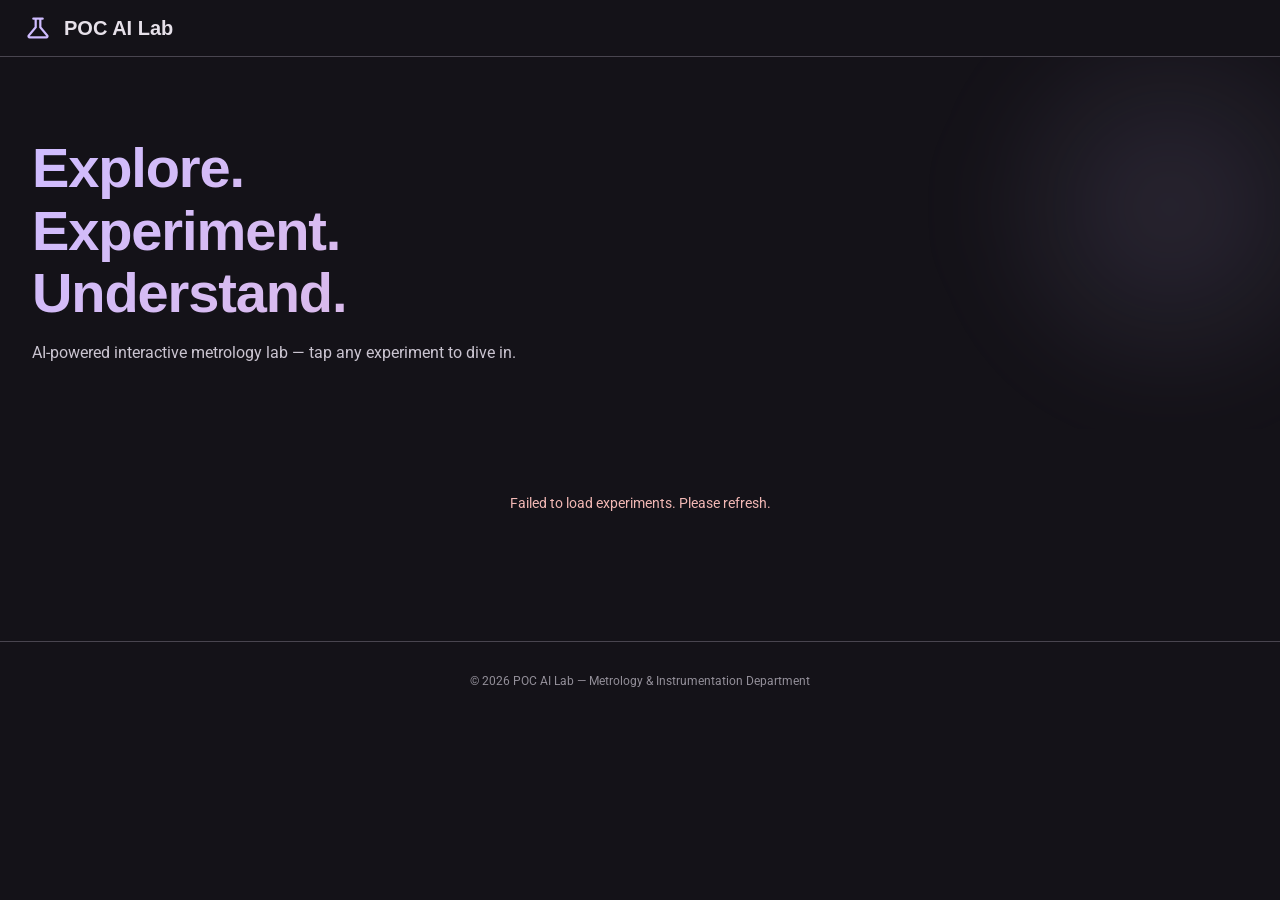
==== public/index.html @ b09f726a "fix: resolve Vercel 404, enhance AI context, add testing/prod envs" ====
<!DOCTYPE html>
<html lang="en">

<head>
    <meta charset="UTF-8">
    <meta name="viewport" content="width=device-width, initial-scale=1.0">
    <title>POC AI Lab — Interactive Experiments</title>
    <meta name="description" content="Explore metrology and instrumentation lab experiments with AI-powered guidance.">

    <!-- Material Symbols (Outlined) -->
    <link rel="stylesheet"
        href="https://fonts.googleapis.com/css2?family=Material+Symbols+Outlined:opsz,wght,FILL,GRAD@24,400,0,0" />
    <!-- Google Fonts — matching M3 Expressive typography -->
    <link
        href="https://fonts.googleapis.com/css2?family=Google+Sans:wght@400;500;700&family=Roboto:wght@400;500&display=swap"
        rel="stylesheet">

    <link rel="stylesheet" href="style.css">
</head>

<body>

    <!-- ======================== TOP APP BAR ======================== -->
    <header class="top-app-bar">
        <div class="top-app-bar__inner">
            <span class="material-symbols-outlined top-app-bar__icon">science</span>
            <h1 class="top-app-bar__title">POC AI Lab</h1>
        </div>
    </header>

    <!-- ======================== HERO ======================== -->
    <section class="hero" id="hero">
        <div class="hero__text">
            <h2 class="display-large">Explore.<br>Experiment.<br>Understand.</h2>
            <p class="body-large">AI-powered interactive metrology lab — tap any experiment to dive in.</p>
        </div>
        <div class="hero__shape"></div>
    </section>

    <!-- ======================== EXPERIMENT LIST ======================== -->
    <main class="surface-container" id="main-content">
        <section id="experiment-list" class="experiment-grid">
            <div class="loader" id="loader">
                <div class="loader__spinner"></div>
                <p class="body-medium">Loading experiments…</p>
            </div>
        </section>

        <!-- ======================== EXPERIMENT DETAIL ======================== -->
        <section id="experiment-details" class="hidden">
            <!-- Back FAB -->
            <button id="back-btn" class="fab fab--secondary" aria-label="Back to list">
                <span class="material-symbols-outlined">arrow_back</span>
            </button>

            <div class="detail-layout">
                <!-- LEFT — Media -->
                <article class="detail-card media-card">
                    <h2 id="exp-title" class="headline-large"></h2>

                    <!-- Carousel -->
                    <div class="carousel" id="carousel">
                        <div class="carousel__track" id="carousel-track"></div>
                        <button class="carousel__btn carousel__btn--prev" id="carousel-prev"
                            aria-label="Previous image">
                            <span class="material-symbols-outlined">chevron_left</span>
                        </button>
                        <button class="carousel__btn carousel__btn--next" id="carousel-next" aria-label="Next image">
                            <span class="material-symbols-outlined">chevron_right</span>
                        </button>
                        <div class="carousel__dots" id="carousel-dots"></div>
                    </div>

                    <!-- Audio -->
                    <div class="audio-section">
                        <span class="material-symbols-outlined">graphic_eq</span>
                        <audio id="exp-audio" controls></audio>
                    </div>

                    <!-- Narration -->
                    <p id="narration-text" class="body-medium narration-text"></p>
                </article>

                <!-- RIGHT — AI Chat -->
                <aside class="detail-card chat-card">
                    <div class="chat-header">
                        <span class="material-symbols-outlined">smart_toy</span>
                        <h3 class="title-large">Lab Assistant</h3>
                    </div>
                    <div id="chat-messages" class="chat-messages">
                        <div class="message ai">
                            <p>👋 Hi! I'm your AI lab assistant. Ask me anything about this experiment.</p>
                        </div>
                    </div>
                    <div class="chat-input-area">
                        <input type="text" id="chat-input" class="chat-input" placeholder="Ask a question…"
                            autocomplete="off">
                        <button id="send-btn" class="fab fab--primary fab--small" aria-label="Send message">
                            <span class="material-symbols-outlined">send</span>
                        </button>
                    </div>
                </aside>
            </div>
        </section>
    </main>

    <!-- ======================== FOOTER ======================== -->
    <footer class="footer">
        <p class="body-small">&copy; 2026 POC AI Lab &mdash; Metrology & Instrumentation Department</p>
    </footer>

    <script src="app.js"></script>
</body>

</html>
---- public/style.css ----
/* ==========================================================================
   POC AI Lab — Material 3 Expressive Design System
   ==========================================================================
   Color tokens follow M3 dark-scheme conventions.
   Shape tokens use the Expressive "extra-large" rounding.
   Motion uses M3 emphasized easing.
   ========================================================================== */

/* ---------------------------------------------------------------------------
   0. Design Tokens
   --------------------------------------------------------------------------- */
:root {
    /* ---- M3 Dark Scheme (Violet / Purple seed) ---- */
    --md-sys-color-primary: #cfbcff;
    --md-sys-color-on-primary: #381e72;
    --md-sys-color-primary-container: #4f378b;
    --md-sys-color-on-primary-container: #e9ddff;

    --md-sys-color-secondary: #ccc2dc;
    --md-sys-color-on-secondary: #332d41;
    --md-sys-color-secondary-container: #4a4458;

    --md-sys-color-tertiary: #efb8c8;
    --md-sys-color-on-tertiary: #492532;
    --md-sys-color-tertiary-container: #633b48;

    --md-sys-color-surface: #141218;
    --md-sys-color-surface-dim: #141218;
    --md-sys-color-surface-bright: #3b383e;
    --md-sys-color-surface-container-lowest: #0f0d13;
    --md-sys-color-surface-container-low: #1d1b20;
    --md-sys-color-surface-container: #211f26;
    --md-sys-color-surface-container-high: #2b2930;
    --md-sys-color-surface-container-highest: #36343b;

    --md-sys-color-on-surface: #e6e0e9;
    --md-sys-color-on-surface-variant: #cac4d0;
    --md-sys-color-outline: #938f99;
    --md-sys-color-outline-variant: #49454f;

    --md-sys-color-error: #f2b8b5;
    --md-sys-color-on-error: #601410;
    --md-sys-color-inverse-surface: #e6e0e9;
    --md-sys-color-inverse-on-surface: #322f35;

    /* ---- Elevation overlays (M3 tonal) ---- */
    --md-sys-elevation-1: 0 1px 3px 1px rgba(0, 0, 0, .15), 0 1px 2px rgba(0, 0, 0, .3);
    --md-sys-elevation-2: 0 2px 6px 2px rgba(0, 0, 0, .15), 0 1px 2px rgba(0, 0, 0, .3);
    --md-sys-elevation-3: 0 4px 8px 3px rgba(0, 0, 0, .15), 0 1px 3px rgba(0, 0, 0, .3);

    /* ---- Shape ---- */
    --md-sys-shape-corner-xl: 28px;
    --md-sys-shape-corner-l: 16px;
    --md-sys-shape-corner-m: 12px;
    --md-sys-shape-corner-s: 8px;
    --md-sys-shape-corner-full: 9999px;

    /* ---- Motion ---- */
    --md-sys-motion-emphasized: 0.4s cubic-bezier(0.2, 0, 0, 1);
    --md-sys-motion-standard: 0.3s cubic-bezier(0.2, 0, 0, 1);
}

/* ---------------------------------------------------------------------------
   1. Reset & Base
   --------------------------------------------------------------------------- */
*,
*::before,
*::after {
    margin: 0;
    padding: 0;
    box-sizing: border-box;
}

html {
    scroll-behavior: smooth;
}

body {
    font-family: 'Roboto', 'Google Sans', system-ui, sans-serif;
    background: var(--md-sys-color-surface);
    color: var(--md-sys-color-on-surface);
    line-height: 1.6;
    -webkit-font-smoothing: antialiased;
    overflow-x: hidden;
}

/* ---------------------------------------------------------------------------
   2. Typography (M3 type scale subset)
   --------------------------------------------------------------------------- */
.display-large {
    font-family: 'Google Sans', sans-serif;
    font-size: clamp(2.5rem, 6vw, 3.5rem);
    font-weight: 700;
    line-height: 1.12;
    letter-spacing: -0.02em;
}

.headline-large {
    font-family: 'Google Sans', sans-serif;
    font-size: 2rem;
    font-weight: 700;
    line-height: 1.25;
}

.title-large {
    font-family: 'Google Sans', sans-serif;
    font-size: 1.375rem;
    font-weight: 500;
    line-height: 1.27;
}

.body-large {
    font-size: 1rem;
    font-weight: 400;
    line-height: 1.5;
    color: var(--md-sys-color-on-surface-variant);
}

.body-medium {
    font-size: 0.875rem;
    font-weight: 400;
    line-height: 1.43;
    color: var(--md-sys-color-on-surface-variant);
}

.body-small {
    font-size: 0.75rem;
    font-weight: 400;
    line-height: 1.33;
    color: var(--md-sys-color-outline);
}

.label-large {
    font-size: 0.875rem;
    font-weight: 500;
    letter-spacing: 0.01em;
}

/* ---------------------------------------------------------------------------
   3. Top App Bar
   --------------------------------------------------------------------------- */
.top-app-bar {
    position: sticky;
    top: 0;
    z-index: 100;
    background: var(--md-sys-color-surface);
    border-bottom: 1px solid var(--md-sys-color-outline-variant);
    padding: 0.75rem 1.5rem;
}

.top-app-bar__inner {
    display: flex;
    align-items: center;
    gap: 0.75rem;
    max-width: 1400px;
    margin: 0 auto;
}

.top-app-bar__icon {
    font-size: 1.75rem;
    color: var(--md-sys-color-primary);
}

.top-app-bar__title {
    font-family: 'Google Sans', sans-serif;
    font-size: 1.25rem;
    font-weight: 700;
    color: var(--md-sys-color-on-surface);
}

/* ---------------------------------------------------------------------------
   4. Hero Section
   --------------------------------------------------------------------------- */
.hero {
    position: relative;
    padding: 5rem 2rem 4rem;
    max-width: 1400px;
    margin: 0 auto;
    overflow: hidden;
}

.hero__text {
    position: relative;
    z-index: 2;
}

.hero__text .display-large {
    background: linear-gradient(135deg, var(--md-sys-color-primary), var(--md-sys-color-tertiary));
    -webkit-background-clip: text;
    background-clip: text;
    -webkit-text-fill-color: transparent;
    margin-bottom: 1rem;
}

.hero__text .body-large {
    max-width: 520px;
}

.hero__shape {
    position: absolute;
    top: -60px;
    right: -100px;
    z-index: 1;
    width: 420px;
    height: 420px;
    border-radius: 50%;
    background: radial-gradient(circle, rgba(207, 188, 255, 0.12), transparent 70%);
    filter: blur(40px);
    animation: heroPulse 6s ease-in-out infinite alternate;
}

@keyframes heroPulse {
    0% {
        transform: scale(1) translate(0, 0);
        opacity: 0.6;
    }

    100% {
        transform: scale(1.2) translate(-30px, 20px);
        opacity: 1;
    }
}

/* ---------------------------------------------------------------------------
   5. Surface Container (main wrapper)
   --------------------------------------------------------------------------- */
.surface-container {
    max-width: 1400px;
    margin: 0 auto;
    padding: 0 2rem 4rem;
}

/* ---------------------------------------------------------------------------
   6. Experiment Grid (cards)
   --------------------------------------------------------------------------- */
.experiment-grid {
    display: grid;
    grid-template-columns: repeat(auto-fill, minmax(300px, 1fr));
    gap: 1.5rem;
}

.exp-card {
    background: var(--md-sys-color-surface-container);
    border-radius: var(--md-sys-shape-corner-xl);
    overflow: hidden;
    cursor: pointer;
    transition: transform var(--md-sys-motion-emphasized),
        box-shadow var(--md-sys-motion-emphasized);
    border: 1px solid transparent;
}

.exp-card:hover {
    transform: translateY(-6px) scale(1.01);
    box-shadow: var(--md-sys-elevation-3);
    border-color: var(--md-sys-color-outline-variant);
}

.exp-card:active {
    transform: scale(0.98);
}

.exp-card__img {
    width: 100%;
    height: 200px;
    object-fit: cover;
    background: var(--md-sys-color-surface-container-highest);
}

.exp-card__body {
    padding: 1.25rem 1.5rem;
}

.exp-card__title {
    font-family: 'Google Sans', sans-serif;
    font-size: 1.1rem;
    font-weight: 500;
    margin-bottom: 0.25rem;
    color: var(--md-sys-color-on-surface);
}

.exp-card__sub {
    font-size: 0.8rem;
    color: var(--md-sys-color-outline);
}

/* Staggered fade-in for cards */
@keyframes slideUp {
    from {
        opacity: 0;
        transform: translateY(24px);
    }

    to {
        opacity: 1;
        transform: translateY(0);
    }
}

.exp-card {
    animation: slideUp var(--md-sys-motion-emphasized) both;
}

/* ---------------------------------------------------------------------------
   7. Hidden utility
   --------------------------------------------------------------------------- */
.hidden {
    display: none !important;
}

/* ---------------------------------------------------------------------------
   8. Detail Layout
   --------------------------------------------------------------------------- */
.detail-layout {
    display: grid;
    grid-template-columns: 1fr 420px;
    gap: 1.5rem;
    margin-top: 1rem;
}

.detail-card {
    background: var(--md-sys-color-surface-container);
    border-radius: var(--md-sys-shape-corner-xl);
    border: 1px solid var(--md-sys-color-outline-variant);
    padding: 2rem;
    animation: slideUp 0.5s ease both;
}

/* ---------------------------------------------------------------------------
   9. Carousel
   --------------------------------------------------------------------------- */
.carousel {
    position: relative;
    width: 100%;
    height: 380px;
    border-radius: var(--md-sys-shape-corner-l);
    overflow: hidden;
    background: var(--md-sys-color-surface-container-highest);
    margin: 1.25rem 0;
}

.carousel__track {
    display: flex;
    height: 100%;
    transition: transform var(--md-sys-motion-emphasized);
}

.carousel__track img {
    min-width: 100%;
    height: 100%;
    object-fit: contain;
    flex-shrink: 0;
}

.carousel__btn {
    position: absolute;
    top: 50%;
    transform: translateY(-50%);
    width: 48px;
    height: 48px;
    border-radius: var(--md-sys-shape-corner-full);
    border: none;
    background: var(--md-sys-color-surface-container-high);
    color: var(--md-sys-color-on-surface);
    cursor: pointer;
    display: flex;
    align-items: center;
    justify-content: center;
    box-shadow: var(--md-sys-elevation-1);
    transition: background var(--md-sys-motion-standard);
    z-index: 3;
}

.carousel__btn:hover {
    background: var(--md-sys-color-primary-container);
    color: var(--md-sys-color-on-primary-container);
}

.carousel__btn--prev {
    left: 12px;
}

.carousel__btn--next {
    right: 12px;
}

.carousel__dots {
    position: absolute;
    bottom: 12px;
    left: 50%;
    transform: translateX(-50%);
    display: flex;
    gap: 8px;
    z-index: 3;
}

.carousel__dot {
    width: 10px;
    height: 10px;
    border-radius: 50%;
    background: var(--md-sys-color-outline);
    border: none;
    cursor: pointer;
    transition: background var(--md-sys-motion-standard), transform var(--md-sys-motion-standard);
}

.carousel__dot.active {
    background: var(--md-sys-color-primary);
    transform: scale(1.3);
}

/* ---------------------------------------------------------------------------
   10. Audio Section
   --------------------------------------------------------------------------- */
.audio-section {
    display: flex;
    align-items: center;
    gap: 0.75rem;
    margin: 1rem 0;
    padding: 0.75rem 1rem;
    background: var(--md-sys-color-surface-container-high);
    border-radius: var(--md-sys-shape-corner-full);
}

.audio-section .material-symbols-outlined {
    color: var(--md-sys-color-primary);
}

.audio-section audio {
    flex: 1;
    height: 36px;
}

/* Webkit audio overrides for dark theme */
audio::-webkit-media-controls-panel {
    background: transparent;
}

.narration-text {
    margin-top: 0.75rem;
    padding: 1rem 1.25rem;
    background: var(--md-sys-color-surface-container-low);
    border-radius: var(--md-sys-shape-corner-m);
    border-left: 4px solid var(--md-sys-color-primary);
    line-height: 1.7;
}

/* ---------------------------------------------------------------------------
   11. Chat Card
   --------------------------------------------------------------------------- */
.chat-card {
    display: flex;
    flex-direction: column;
    padding: 0;
    overflow: hidden;
}

.chat-header {
    display: flex;
    align-items: center;
    gap: 0.75rem;
    padding: 1.25rem 1.5rem;
    background: var(--md-sys-color-primary-container);
    color: var(--md-sys-color-on-primary-container);
}

.chat-messages {
    flex: 1;
    overflow-y: auto;
    padding: 1.25rem;
    display: flex;
    flex-direction: column;
    gap: 0.75rem;
    min-height: 350px;
    max-height: 520px;
}

.message {
    max-width: 85%;
    padding: 0.75rem 1rem;
    border-radius: var(--md-sys-shape-corner-l);
    font-size: 0.9rem;
    line-height: 1.55;
    word-break: break-word;
    animation: slideUp 0.25s ease both;
}

.message.user {
    align-self: flex-end;
    background: var(--md-sys-color-primary);
    color: var(--md-sys-color-on-primary);
    border-bottom-right-radius: var(--md-sys-shape-corner-s);
}

.message.ai {
    align-self: flex-start;
    background: var(--md-sys-color-surface-container-high);
    color: var(--md-sys-color-on-surface);
    border-bottom-left-radius: var(--md-sys-shape-corner-s);
}

.message.ai.typing {
    color: var(--md-sys-color-outline);
    font-style: italic;
}

.chat-input-area {
    display: flex;
    align-items: center;
    gap: 0.5rem;
    padding: 0.75rem 1rem;
    background: var(--md-sys-color-surface-container-low);
    border-top: 1px solid var(--md-sys-color-outline-variant);
}

.chat-input {
    flex: 1;
    background: var(--md-sys-color-surface-container);
    border: 1px solid var(--md-sys-color-outline-variant);
    color: var(--md-sys-color-on-surface);
    padding: 0.7rem 1rem;
    border-radius: var(--md-sys-shape-corner-full);
    outline: none;
    font-size: 0.9rem;
    transition: border-color var(--md-sys-motion-standard);
}

.chat-input:focus {
    border-color: var(--md-sys-color-primary);
}

.chat-input::placeholder {
    color: var(--md-sys-color-outline);
}

/* ---------------------------------------------------------------------------
   12. FAB (Floating Action Button)
   --------------------------------------------------------------------------- */
.fab {
    display: inline-flex;
    align-items: center;
    justify-content: center;
    border: none;
    cursor: pointer;
    border-radius: var(--md-sys-shape-corner-l);
    transition: background var(--md-sys-motion-standard), box-shadow var(--md-sys-motion-standard);
}

.fab--primary {
    background: var(--md-sys-color-primary);
    color: var(--md-sys-color-on-primary);
    box-shadow: var(--md-sys-elevation-2);
    width: 48px;
    height: 48px;
}

.fab--primary:hover {
    box-shadow: var(--md-sys-elevation-3);
}

.fab--small {
    width: 40px;
    height: 40px;
    border-radius: var(--md-sys-shape-corner-m);
}

.fab--secondary {
    background: var(--md-sys-color-secondary-container);
    color: var(--md-sys-color-on-secondary);
    box-shadow: var(--md-sys-elevation-1);
    padding: 0.6rem 1.25rem;
    gap: 0.5rem;
}

.fab--secondary:hover {
    box-shadow: var(--md-sys-elevation-2);
}

/* ---------------------------------------------------------------------------
   13. Loader
   --------------------------------------------------------------------------- */
.loader {
    grid-column: 1 / -1;
    display: flex;
    flex-direction: column;
    align-items: center;
    justify-content: center;
    padding: 4rem;
    gap: 1rem;
}

.loader__spinner {
    width: 48px;
    height: 48px;
    border: 4px solid var(--md-sys-color-outline-variant);
    border-top-color: var(--md-sys-color-primary);
    border-radius: 50%;
    animation: spin 0.8s linear infinite;
}

@keyframes spin {
    to {
        transform: rotate(360deg);
    }
}

/* ---------------------------------------------------------------------------
   14. Footer
   --------------------------------------------------------------------------- */
.footer {
    text-align: center;
    padding: 2rem;
    border-top: 1px solid var(--md-sys-color-outline-variant);
}

/* ---------------------------------------------------------------------------
   15. Responsive
   --------------------------------------------------------------------------- */
@media (max-width: 900px) {
    .detail-layout {
        grid-template-columns: 1fr;
    }

    .chat-messages {
        max-height: 400px;
    }

    .hero {
        padding: 3rem 1.5rem 2rem;
    }

    .hero__shape {
        width: 260px;
        height: 260px;
        right: -60px;
    }
}

@media (max-width: 600px) {
    .experiment-grid {
        grid-template-columns: 1fr;
    }

    .hero__text .display-large {
        font-size: 2rem;
    }

    .surface-container {
        padding: 0 1rem 2rem;
    }

    .top-app-bar {
        padding: 0.5rem 1rem;
    }
}

/* ---------------------------------------------------------------------------
   16. Scrollbar (M3 feel)
   --------------------------------------------------------------------------- */
::-webkit-scrollbar {
    width: 6px;
}

::-webkit-scrollbar-track {
    background: transparent;
}

::-webkit-scrollbar-thumb {
    background: var(--md-sys-color-outline-variant);
    border-radius: 3px;
}

::-webkit-scrollbar-thumb:hover {
    background: var(--md-sys-color-outline);
}
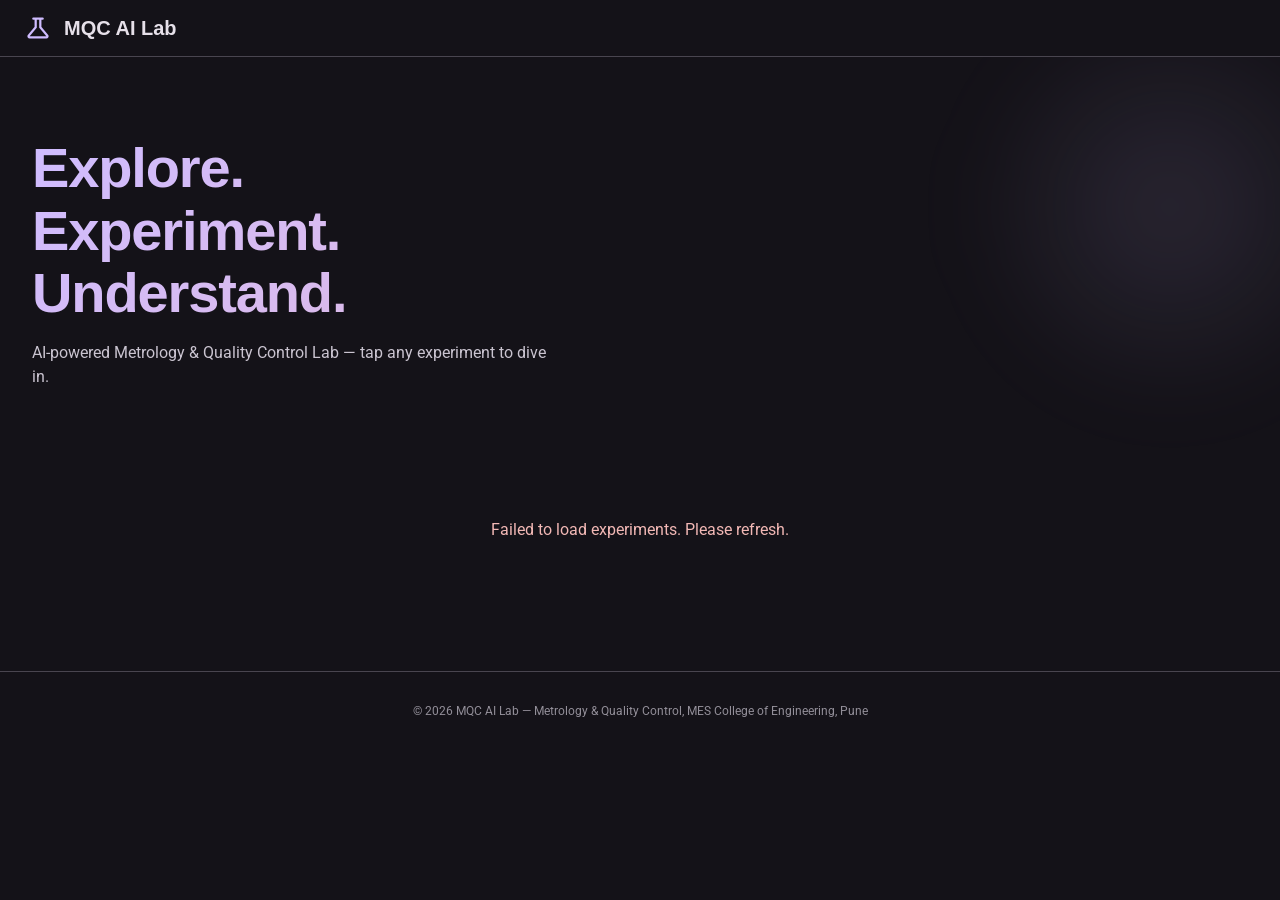
==== commit e02a8691: "Testing push to personal repo" ====
--- a/public/index.html
+++ b/public/index.html
@@ -1,43 +1,128 @@
 <!DOCTYPE html>
 <html lang="en">
-
 <head>
     <meta charset="UTF-8">
     <meta name="viewport" content="width=device-width, initial-scale=1.0">
-    <title>POC AI Lab — Interactive Experiments</title>
-    <meta name="description" content="Explore metrology and instrumentation lab experiments with AI-powered guidance.">
-
-    <!-- Material Symbols (Outlined) -->
-    <link rel="stylesheet"
-        href="https://fonts.googleapis.com/css2?family=Material+Symbols+Outlined:opsz,wght,FILL,GRAD@24,400,0,0" />
-    <!-- Google Fonts — matching M3 Expressive typography -->
-    <link
-        href="https://fonts.googleapis.com/css2?family=Google+Sans:wght@400;500;700&family=Roboto:wght@400;500&display=swap"
-        rel="stylesheet">
-
+    <title>MQC AI Lab — Interactive Experiments</title>
+    <meta name="description" content="Explore Metrology & Quality Control lab experiments with AI-powered guidance. MES College of Engineering, Pune.">
+
+    <link rel="stylesheet" href="https://fonts.googleapis.com/css2?family=Material+Symbols+Outlined:opsz,wght,FILL,GRAD@24,400,0,0"/>
+    <link href="https://fonts.googleapis.com/css2?family=Google+Sans:wght@400;500;700&family=Roboto:wght@400;500&family=Roboto+Mono:wght@400&display=swap" rel="stylesheet">
     <link rel="stylesheet" href="style.css">
+
+    <style>
+        /* ── Tab Strip ──────────────────────── */
+        .tab-strip {
+            display: flex; gap: 0; border-bottom: 2px solid var(--md-sys-color-outline-variant);
+            margin: 1rem 0 0; overflow-x: auto; scrollbar-width: none;
+        }
+        .tab-strip::-webkit-scrollbar { display: none; }
+        .tab-btn {
+            display: flex; align-items: center; gap: 0.35rem;
+            padding: 0.65rem 1.1rem; border: none; background: none;
+            color: var(--md-sys-color-on-surface-variant); font-family: 'Google Sans', sans-serif;
+            font-size: 0.87rem; font-weight: 500; cursor: pointer; white-space: nowrap;
+            border-bottom: 2px solid transparent; margin-bottom: -2px;
+            transition: color .2s, border-color .2s;
+        }
+        .tab-btn .material-symbols-outlined { font-size: 1rem; }
+        .tab-btn.active { color: var(--md-sys-color-primary); border-bottom-color: var(--md-sys-color-primary); }
+        .tab-panel { display: none; padding: 1.25rem 0 0; }
+        .tab-panel.active { display: block; }
+
+        /* ── Procedure steps ────────────────── */
+        .procedure-section { margin-bottom: 1.25rem; }
+        .procedure-section h4 {
+            font-size: 0.85rem; font-weight: 600; text-transform: uppercase; letter-spacing: .06em;
+            color: var(--md-sys-color-primary); margin: 0 0 0.6rem;
+        }
+        .step-list { list-style: none; padding: 0; margin: 0; display: flex; flex-direction: column; gap: 0.5rem; }
+        .step-item {
+            display: flex; gap: 0.75rem; align-items: flex-start;
+            background: var(--md-sys-color-surface-container);
+            border-left: 3px solid var(--md-sys-color-primary);
+            border-radius: 0 10px 10px 0; padding: 0.65rem 0.9rem; font-size: 0.87rem;
+        }
+        .step-num {
+            min-width: 22px; height: 22px; background: var(--md-sys-color-primary);
+            color: var(--md-sys-color-on-primary); border-radius: 50%; display: flex;
+            align-items: center; justify-content: center; font-size: 0.7rem; font-weight: 700; flex-shrink: 0;
+        }
+
+        /* ── Theory blocks ──────────────────── */
+        .theory-block {
+            background: var(--md-sys-color-surface-container);
+            border-radius: 12px; padding: 1rem; margin-bottom: 0.75rem;
+        }
+        .theory-block h4 { font-size: 0.82rem; font-weight: 700; color: var(--md-sys-color-primary); margin: 0 0 0.4rem; text-transform: uppercase; letter-spacing: .05em; }
+        .theory-block p { font-size: 0.87rem; margin: 0; line-height: 1.6; color: var(--md-sys-color-on-surface-variant); }
+
+        /* ── Formula chips ──────────────────── */
+        .formula-grid { display: flex; flex-direction: column; gap: 0.5rem; }
+        .formula-chip {
+            background: var(--md-sys-color-surface-container-high);
+            border: 1px solid var(--md-sys-color-outline-variant);
+            border-radius: 8px; padding: 0.5rem 0.85rem; font-family: 'Roboto Mono', monospace;
+            font-size: 0.82rem; color: var(--md-sys-color-on-surface);
+        }
+
+        /* ── Key points ─────────────────────── */
+        .key-points-list { list-style: none; padding: 0; margin: 0; display: flex; flex-direction: column; gap: 0.5rem; }
+        .key-point-item {
+            display: flex; gap: 0.6rem; align-items: flex-start;
+            font-size: 0.87rem; color: var(--md-sys-color-on-surface);
+        }
+        .key-point-item .material-symbols-outlined { font-size: 1rem; color: var(--md-sys-color-primary); flex-shrink: 0; margin-top: 0.1rem; }
+
+        /* ── Objectives ─────────────────────── */
+        .objectives-list {
+            list-style: none; padding: 0; margin: 0; display: flex; flex-direction: column; gap: 0.4rem; counter-reset: obj-counter;
+        }
+        .objectives-list li {
+            display: flex; gap: 0.6rem; align-items: flex-start; font-size: 0.87rem;
+            counter-increment: obj-counter; color: var(--md-sys-color-on-surface);
+        }
+        .objectives-list li::before {
+            content: counter(obj-counter);
+            min-width: 20px; height: 20px; background: var(--md-sys-color-secondary-container);
+            color: var(--md-sys-color-on-secondary); border-radius: 50%;
+            display: flex; align-items: center; justify-content: center; font-size: 0.7rem; font-weight: 700; flex-shrink: 0;
+        }
+
+        /* ── Audio player enhanced ──────────── */
+        .audio-section { display: flex; align-items: center; gap: 0.75rem; margin: 0.75rem 0; padding: 0.75rem; background: var(--md-sys-color-surface-container); border-radius: 12px; }
+        .audio-label { font-size: 0.78rem; color: var(--md-sys-color-on-surface-variant); white-space: nowrap; }
+        .audio-section audio { flex: 1; height: 36px; min-width: 120px; }
+
+        /* ── Narration text ─────────────────── */
+        .narration-card { background: linear-gradient(135deg, var(--md-sys-color-primary-container) 0%, var(--md-sys-color-surface-container) 100%); border-radius: 14px; padding: 1.1rem 1.25rem; margin-bottom: 0.75rem; }
+        .narration-card .narration-eyebrow { font-size: 0.7rem; font-weight: 700; text-transform: uppercase; letter-spacing: .08em; color: var(--md-sys-color-primary); margin-bottom: 0.35rem; display: flex; align-items: center; gap: 0.3rem; }
+        .narration-card p { font-size: 0.87rem; line-height: 1.7; color: var(--md-sys-color-on-surface); margin: 0; }
+
+        /* ── Chat — friendly ─────────────────── */
+        .chat-greeting { font-size: 0.82rem; color: var(--md-sys-color-on-surface-variant); font-style: italic; margin-top: 0.25rem; }
+    </style>
 </head>
-
 <body>
 
-    <!-- ======================== TOP APP BAR ======================== -->
+    <!-- TOP APP BAR -->
     <header class="top-app-bar">
         <div class="top-app-bar__inner">
             <span class="material-symbols-outlined top-app-bar__icon">science</span>
-            <h1 class="top-app-bar__title">POC AI Lab</h1>
+            <h1 class="top-app-bar__title">MQC AI Lab</h1>
         </div>
     </header>
 
-    <!-- ======================== HERO ======================== -->
+    <!-- HERO -->
     <section class="hero" id="hero">
         <div class="hero__text">
             <h2 class="display-large">Explore.<br>Experiment.<br>Understand.</h2>
-            <p class="body-large">AI-powered interactive metrology lab — tap any experiment to dive in.</p>
+            <p class="body-large">AI-powered Metrology &amp; Quality Control Lab — tap any experiment to dive in.</p>
         </div>
         <div class="hero__shape"></div>
     </section>
 
-    <!-- ======================== EXPERIMENT LIST ======================== -->
+    <!-- EXPERIMENT LIST -->
     <main class="surface-container" id="main-content">
         <section id="experiment-list" class="experiment-grid">
             <div class="loader" id="loader">
@@ -46,7 +131,7 @@
             </div>
         </section>
 
-        <!-- ======================== EXPERIMENT DETAIL ======================== -->
+        <!-- EXPERIMENT DETAIL -->
         <section id="experiment-details" class="hidden">
             <!-- Back FAB -->
             <button id="back-btn" class="fab fab--secondary" aria-label="Back to list">
@@ -54,48 +139,83 @@
             </button>
 
             <div class="detail-layout">
-                <!-- LEFT — Media -->
+                <!-- LEFT — Media + Info -->
                 <article class="detail-card media-card">
                     <h2 id="exp-title" class="headline-large"></h2>
+                    <p id="exp-short-desc" style="font-size:0.87rem;color:var(--md-sys-color-on-surface-variant);margin:0.25rem 0 0.75rem"></p>
 
                     <!-- Carousel -->
                     <div class="carousel" id="carousel">
                         <div class="carousel__track" id="carousel-track"></div>
-                        <button class="carousel__btn carousel__btn--prev" id="carousel-prev"
-                            aria-label="Previous image">
-                            <span class="material-symbols-outlined">chevron_left</span>
-                        </button>
-                        <button class="carousel__btn carousel__btn--next" id="carousel-next" aria-label="Next image">
-                            <span class="material-symbols-outlined">chevron_right</span>
-                        </button>
+                        <button class="carousel__btn carousel__btn--prev" id="carousel-prev" aria-label="Previous"><span class="material-symbols-outlined">chevron_left</span></button>
+                        <button class="carousel__btn carousel__btn--next" id="carousel-next" aria-label="Next"><span class="material-symbols-outlined">chevron_right</span></button>
                         <div class="carousel__dots" id="carousel-dots"></div>
                     </div>
 
-                    <!-- Audio -->
+                    <!-- Audio player -->
                     <div class="audio-section">
-                        <span class="material-symbols-outlined">graphic_eq</span>
+                        <span class="material-symbols-outlined" style="color:var(--md-sys-color-primary)">graphic_eq</span>
+                        <span class="audio-label">Listen</span>
                         <audio id="exp-audio" controls></audio>
                     </div>
 
-                    <!-- Narration -->
-                    <p id="narration-text" class="body-medium narration-text"></p>
+                    <!-- Narration card -->
+                    <div class="narration-card" id="narration-card">
+                        <div class="narration-eyebrow"><span class="material-symbols-outlined" style="font-size:.9rem">record_voice_over</span> Narration</div>
+                        <p id="narration-text"></p>
+                    </div>
+
+                    <!-- Tab Strip -->
+                    <div class="tab-strip" id="tab-strip">
+                        <button class="tab-btn active" onclick="switchTab('overview')" id="tab-overview">
+                            <span class="material-symbols-outlined">info</span>Overview
+                        </button>
+                        <button class="tab-btn" onclick="switchTab('procedure')" id="tab-procedure">
+                            <span class="material-symbols-outlined">list_alt</span>Procedure
+                        </button>
+                        <button class="tab-btn" onclick="switchTab('theory')" id="tab-theory">
+                            <span class="material-symbols-outlined">menu_book</span>Theory
+                        </button>
+                        <button class="tab-btn" onclick="switchTab('keypoints')" id="tab-keypoints">
+                            <span class="material-symbols-outlined">tips_and_updates</span>Key Points
+                        </button>
+                    </div>
+
+                    <!-- Tab: Overview -->
+                    <div class="tab-panel active" id="panel-overview">
+                        <ul id="objectives-list" class="objectives-list"></ul>
+                        <div class="formula-grid" id="formula-grid" style="margin-top:1rem"></div>
+                    </div>
+
+                    <!-- Tab: Procedure -->
+                    <div class="tab-panel" id="panel-procedure">
+                        <div id="procedure-content"></div>
+                    </div>
+
+                    <!-- Tab: Theory -->
+                    <div class="tab-panel" id="panel-theory">
+                        <div id="theory-content"></div>
+                    </div>
+
+                    <!-- Tab: Key Points -->
+                    <div class="tab-panel" id="panel-keypoints">
+                        <ul id="keypoints-list" class="key-points-list"></ul>
+                    </div>
                 </article>
 
                 <!-- RIGHT — AI Chat -->
                 <aside class="detail-card chat-card">
                     <div class="chat-header">
                         <span class="material-symbols-outlined">smart_toy</span>
-                        <h3 class="title-large">Lab Assistant</h3>
-                    </div>
-                    <div id="chat-messages" class="chat-messages">
-                        <div class="message ai">
-                            <p>👋 Hi! I'm your AI lab assistant. Ask me anything about this experiment.</p>
+                        <div>
+                            <h3 class="title-large" style="margin:0">Lab Assistant</h3>
+                            <p class="chat-greeting" id="chat-greeting">Ask me anything about this experiment!</p>
                         </div>
                     </div>
+                    <div id="chat-messages" class="chat-messages"></div>
                     <div class="chat-input-area">
-                        <input type="text" id="chat-input" class="chat-input" placeholder="Ask a question…"
-                            autocomplete="off">
-                        <button id="send-btn" class="fab fab--primary fab--small" aria-label="Send message">
+                        <input type="text" id="chat-input" class="chat-input" placeholder="Ask a question…" autocomplete="off">
+                        <button id="send-btn" class="fab fab--primary fab--small" aria-label="Send">
                             <span class="material-symbols-outlined">send</span>
                         </button>
                     </div>
@@ -104,12 +224,11 @@
         </section>
     </main>
 
-    <!-- ======================== FOOTER ======================== -->
+    <!-- FOOTER -->
     <footer class="footer">
-        <p class="body-small">&copy; 2026 POC AI Lab &mdash; Metrology & Instrumentation Department</p>
+        <p class="body-small">&copy; 2026 MQC AI Lab &mdash; Metrology &amp; Quality Control, MES College of Engineering, Pune</p>
     </footer>
 
     <script src="app.js"></script>
 </body>
-
 </html>
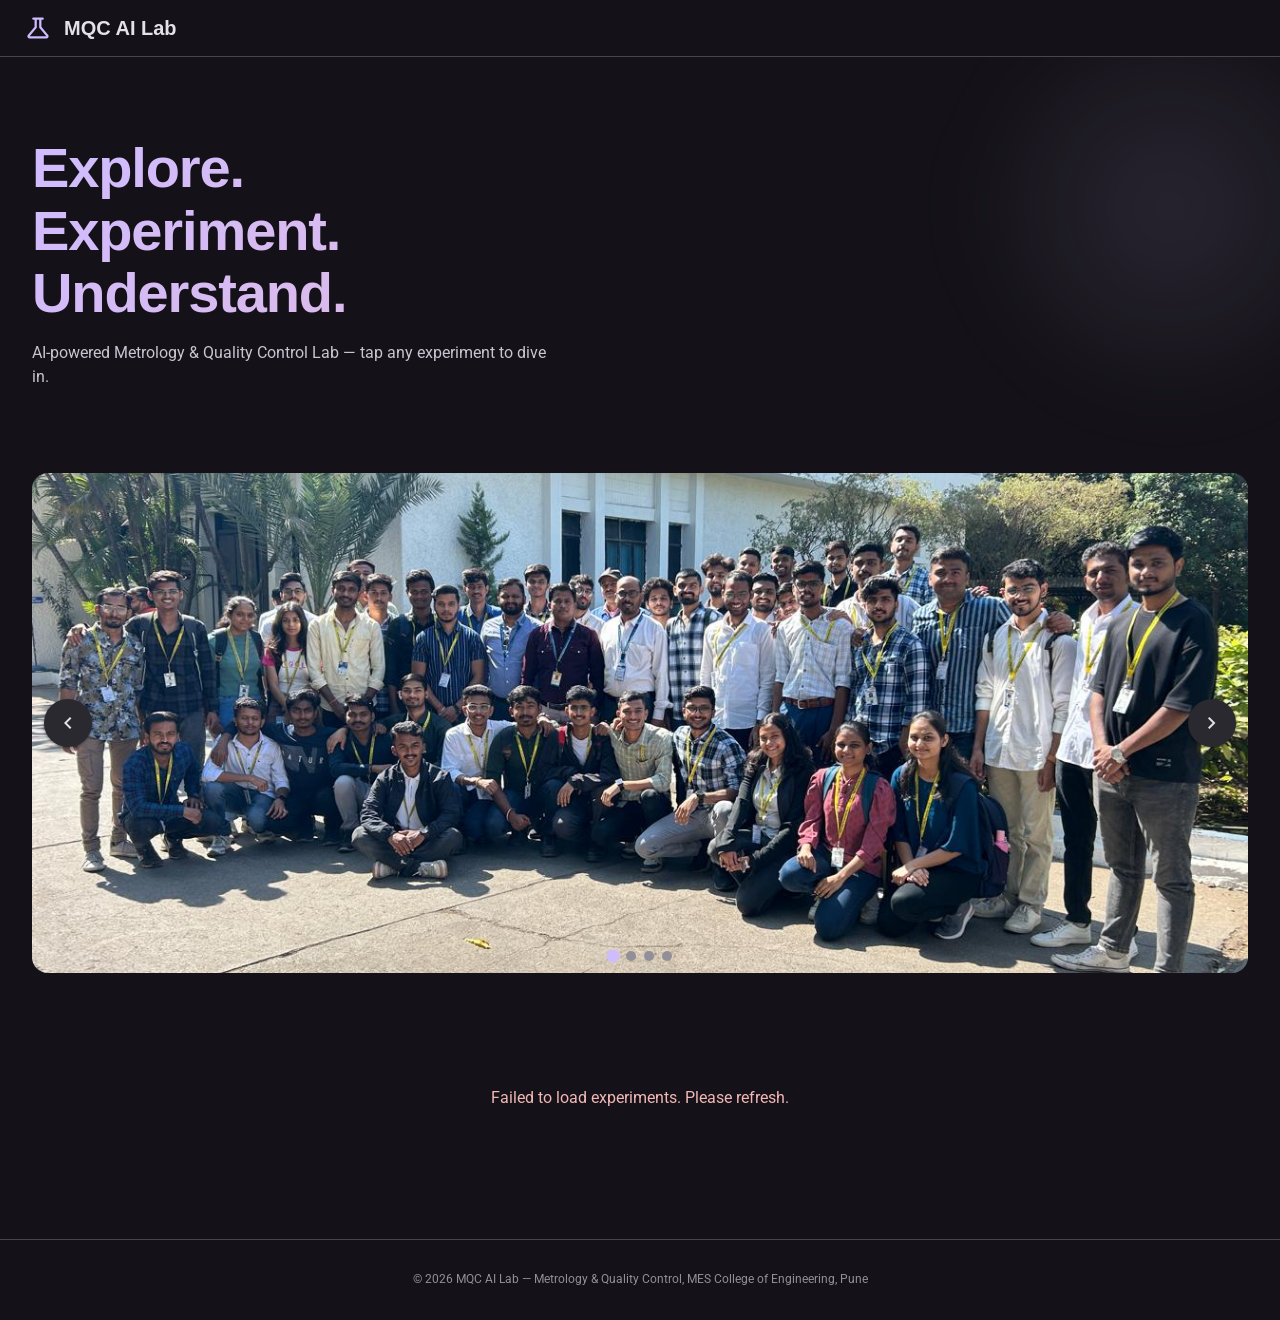
==== commit 9c5b5eb9: "Added imgs carousel" ====
--- a/public/index.html
+++ b/public/index.html
@@ -122,6 +122,18 @@
         <div class="hero__shape"></div>
     </section>
 
+    <!-- HERO CAROUSEL -->
+    <section class="hero-carousel-container" id="hero-carousel-section">
+        <div class="carousel" id="hero-carousel">
+            <div class="carousel__track" id="hero-carousel-track">
+                <!-- Images will be injected by JS -->
+            </div>
+            <button class="carousel__btn carousel__btn--prev" id="hero-carousel-prev" aria-label="Previous"><span class="material-symbols-outlined">chevron_left</span></button>
+            <button class="carousel__btn carousel__btn--next" id="hero-carousel-next" aria-label="Next"><span class="material-symbols-outlined">chevron_right</span></button>
+            <div class="carousel__dots" id="hero-carousel-dots"></div>
+        </div>
+    </section>
+
     <!-- EXPERIMENT LIST -->
     <main class="surface-container" id="main-content">
         <section id="experiment-list" class="experiment-grid">
--- a/public/style.css
+++ b/public/style.css
@@ -325,6 +325,23 @@
     animation: slideUp 0.5s ease both;
 }
 
+/* ── Hero Carousel ────────────────── */
+.hero-carousel-container {
+    max-width: 1400px;
+    margin: 0 auto 3rem;
+    padding: 0 2rem;
+}
+
+.hero-carousel-container .carousel {
+    height: 500px;
+}
+
+.hero-carousel-container .carousel__track img {
+    object-fit: cover;
+}
+
+/* ─────────────────────────────────── */
+
 /* ---------------------------------------------------------------------------
    9. Carousel
    --------------------------------------------------------------------------- */
